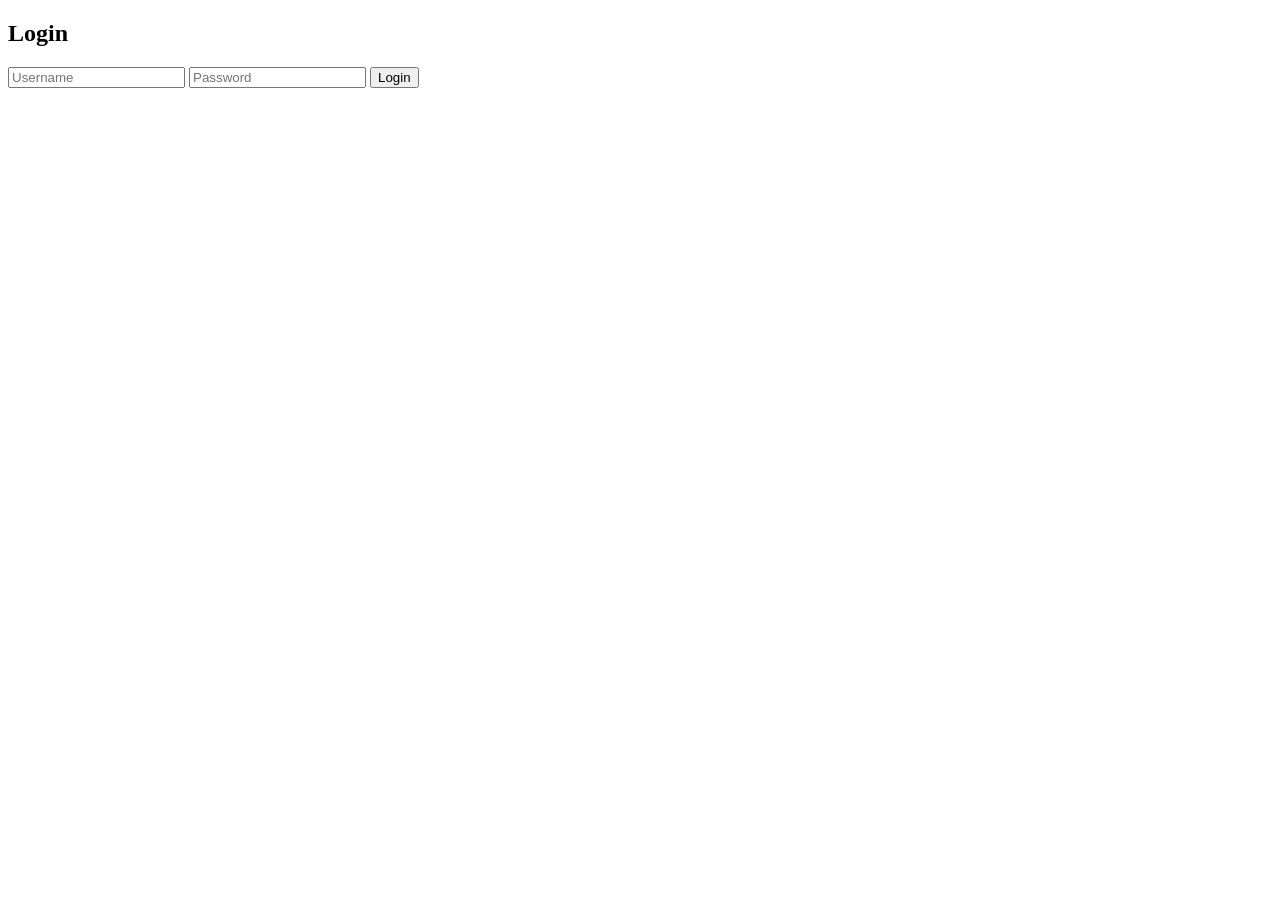
==== index.html @ 4f388e18 "Add files via upload" ====
<!DOCTYPE html>
<html lang="ar">
<head>
<meta charset="UTF-8">
<title>Login</title>
<link rel="stylesheet" href="/static/style.css">
</head>
<body>
<div class="card">
<h2>Login</h2>
<form method="post">
<input name="username" placeholder="Username">
<input name="password" type="password" placeholder="Password">
<button>Login</button>
</form>
</div>
</body>
</html>
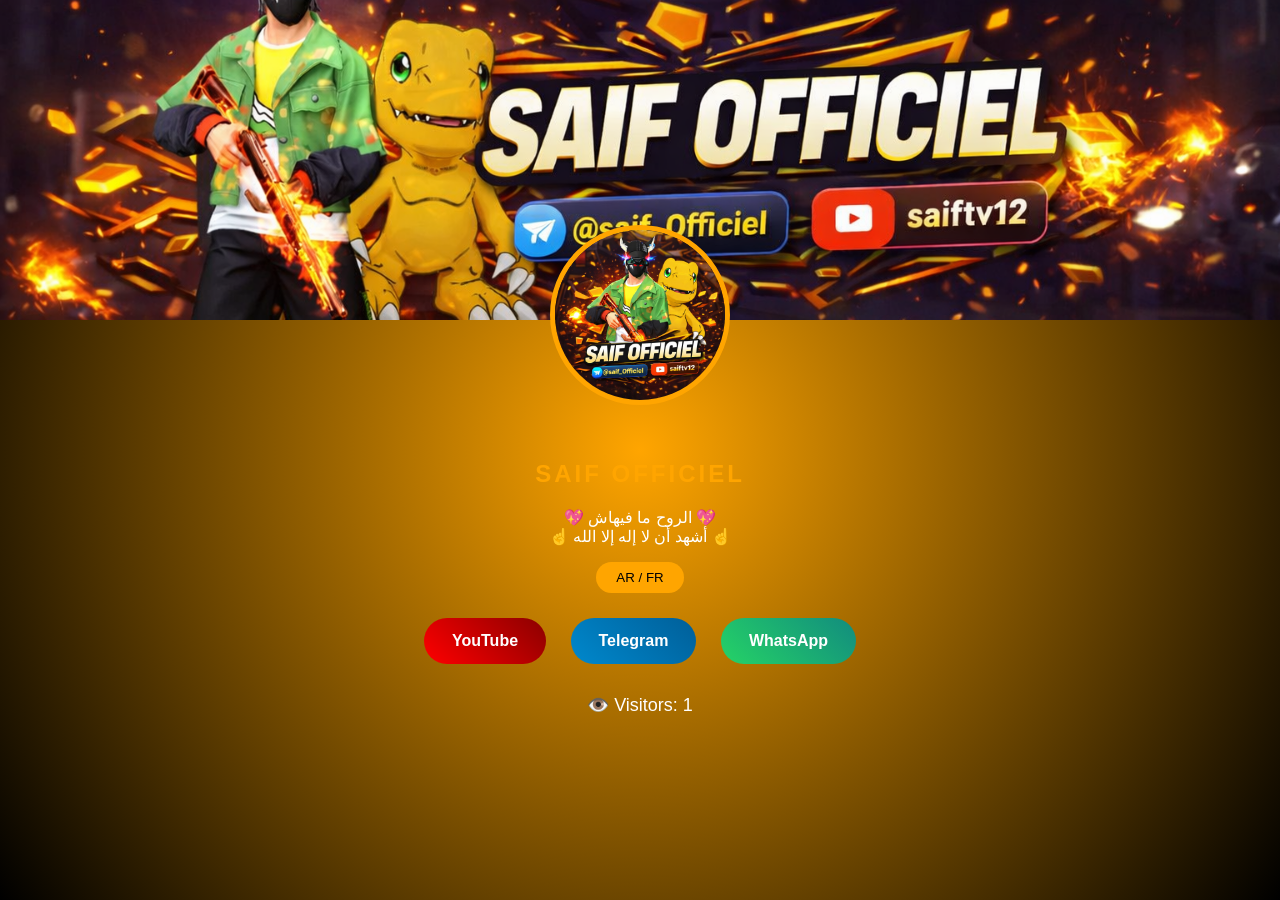
==== commit c0289583: "Add files via upload" ====
--- a/index.html
+++ b/index.html
@@ -2,17 +2,39 @@
 <html lang="ar">
 <head>
 <meta charset="UTF-8">
-<title>Login</title>
-<link rel="stylesheet" href="/static/style.css">
+<meta name="viewport" content="width=device-width, initial-scale=1.0">
+<title>Saif Officiel</title>
+<link rel="stylesheet" href="style.css">
 </head>
 <body>
-<div class="card">
-<h2>Login</h2>
-<form method="post">
-<input name="username" placeholder="Username">
-<input name="password" type="password" placeholder="Password">
-<button>Login</button>
-</form>
-</div>
+
+<div class="bg"></div>
+
+<header class="cover">
+  <img src="profile.jpg" class="profile">
+</header>
+
+<section class="info">
+  <h1>SAIF OFFICIEL</h1>
+
+  <p id="text">
+    💖 الروح ما فيهاش 💖<br>
+    ☝️ أشهد أن لا إله إلا الله ☝️
+  </p>
+
+  <button onclick="switchLang()">AR / FR</button>
+
+  <div class="buttons">
+    <a href="https://youtube.com/@saiftv12" target="_blank" class="yt">YouTube</a>
+    <a href="https://t.me/saif_officiel" target="_blank" class="tg">Telegram</a>
+    <a href="https://wa.me/216XXXXXXXX" target="_blank" class="wa">WhatsApp</a>
+  </div>
+
+  <div class="counter">
+    👁️ Visitors: <span id="count">0</span>
+  </div>
+</section>
+
+<script src="script.js"></script>
 </body>
 </html>
--- a/style.css
+++ b/style.css
@@ -0,0 +1,77 @@
+body {
+  margin: 0;
+  font-family: Arial, sans-serif;
+  background: black;
+  color: white;
+  text-align: center;
+  overflow-x: hidden;
+}
+
+/* خلفية متحركة */
+.bg {
+  position: fixed;
+  width: 100%;
+  height: 100%;
+  background: radial-gradient(circle, orange, black);
+  animation: move 6s infinite alternate;
+  z-index: -1;
+}
+@keyframes move {
+  from { filter: hue-rotate(0deg); }
+  to { filter: hue-rotate(80deg); }
+}
+
+.cover {
+  height: 320px;
+  background: url("cover.jpg") center/cover no-repeat;
+  position: relative;
+}
+
+.profile {
+  width: 170px;
+  height: 170px;
+  border-radius: 50%;
+  border: 5px solid orange;
+  position: absolute;
+  bottom: -85px;
+  left: 50%;
+  transform: translateX(-50%);
+}
+
+.info {
+  margin-top: 100px;
+  padding: 20px;
+}
+
+h1 {
+  color: orange;
+  letter-spacing: 3px;
+}
+
+button {
+  background: orange;
+  border: none;
+  padding: 8px 20px;
+  border-radius: 20px;
+  cursor: pointer;
+  margin-bottom: 15px;
+}
+
+.buttons a {
+  display: inline-block;
+  margin: 10px;
+  padding: 14px 28px;
+  border-radius: 30px;
+  text-decoration: none;
+  color: white;
+  font-weight: bold;
+}
+
+.yt { background: linear-gradient(45deg, red, darkred); }
+.tg { background: linear-gradient(45deg, #0088cc, #005f99); }
+.wa { background: linear-gradient(45deg, #25D366, #128C7E); }
+
+.counter {
+  margin-top: 20px;
+  font-size: 18px;
+}
